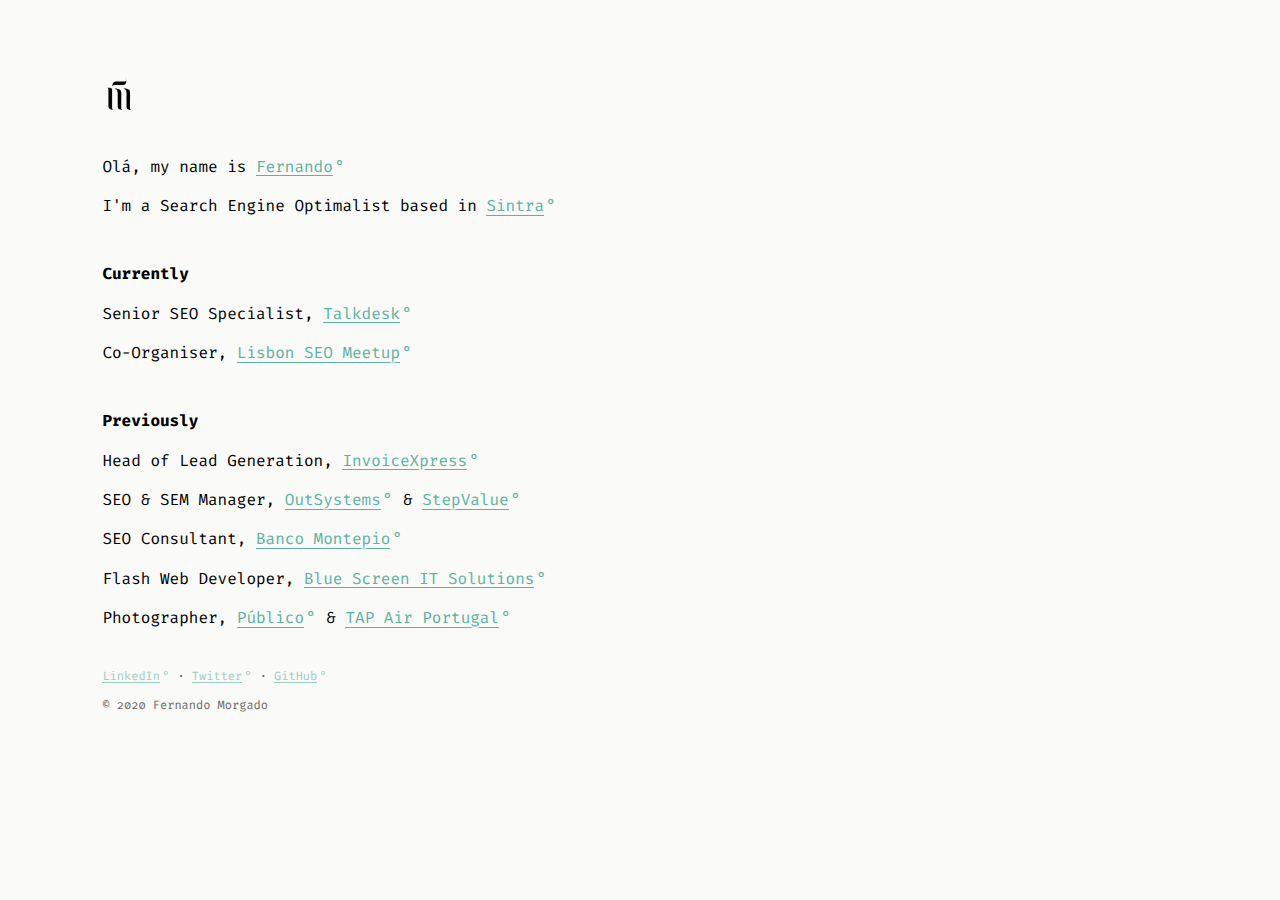
==== index.html @ afa1d1d3 "added Portugal" ====
<!DOCTYPE html>
<html lang="en" class="no-js">
    <head prefix="og: http://ogp.me/ns# fb: http://ogp.me/ns/fb# profile: http://ogp.me/ns/profile#">
        <!-- Google Tag Manager -->
        <script>(function(w,d,s,l,i){w[l]=w[l]||[];w[l].push({'gtm.start':
            new Date().getTime(),event:'gtm.js'});var f=d.getElementsByTagName(s)[0],
            j=d.createElement(s),dl=l!='dataLayer'?'&l='+l:'';j.async=true;j.src=
            'https://www.googletagmanager.com/gtm.js?id='+i+dl;f.parentNode.insertBefore(j,f);
            })(window,document,'script','dataLayer','GTM-5Z3P7GM');
        </script>
        <!-- End Google Tag Manager -->
        <meta charset="utf-8">
        <meta content="text/html; charset=utf-8" http-equiv="Content-Type">
		<meta http-equiv="X-UA-Compatible" content="IE=9" />
        <title>Fernando Morgado - Search Engine Optimalist | Portugal</title>
        <meta name="robots" content="index, follow" />
        <meta name="referrer" content="always" />
        <meta name="description" content="I'm a Senior SEO Specialist at Talkdesk based in Sintra.">
        <meta property="og:title" content="Fernando Morgado - Search Engine Optimalist | Portugal" />
        <meta property="og:description" content="I'm a Senior SEO Specialist at Talkdesk based in Sintra." />
        <meta property="og:url" content="http://morgado.ws" />
        <meta property="og:site_name" content="Fernando Morgado">
        <meta property="og:image" content="http://morgado.ws/images/fm-facebook.png">
        <meta name="twitter:card" content="summary_large_image" />
        <meta name="twitter:title" content="Fernando Morgado - Search Engine Optimalist | Portugal" >
        <meta name="twitter:description" content="I'm a Senior SEO Specialist at Talkdesk based in Sintra." />
        <meta name="twitter:site" content="@talesunited">
        <meta name="twitter:image" content="http://morgado.ws/images/fm-twitter.png" />
        <meta name="twitter:creator" content="@talesunited" />
        <link rel="icon" type="image/png" href="images/fm-email-sig.png" sizes="32x32">
        <link href="https://fonts.googleapis.com/css?family=Fira+Mono" rel="stylesheet">
        <link rel="stylesheet" href="css/reset.css">
        <link rel="stylesheet" href="css/layout.css">
        <meta content="width=device-width,initial-scale=1" name="viewport">
    </head>
	
	<body>
        <!-- Google Tag Manager (noscript) -->
        <noscript><iframe src="https://www.googletagmanager.com/ns.html?id=GTM-5Z3P7GM" height="0" width="0" style="display:none;visibility:hidden"></iframe></noscript>
        <!-- End Google Tag Manager (noscript) -->
        <div>
            <section>
                <article>
                    <img src="images/fm-email-sig.png" alt="Logo" width="32" height="32" style="margin:0px 0px 32px 0px"/>
					<div>
						<ul>
							<li>
                                <p>Olá, my name is <a href="https://en.wikipedia.org/wiki/Fernando" target="_blank">Fernando</a></p>
                                <p>I'm a Search Engine Optimalist based in <a href="https://www.google.com/maps/place/Sintra/@38.7623499,-9.4495043,24558m/data=!3m1!1e3!4m5!3m4!1s0xd1edac1a7510ee9:0x13585cc0b00f573c!8m2!3d38.8028687!4d-9.3816589" target="_blank">Sintra</a></p>
                            </li>
						</ul>
                        <ul>
                            <li>
                                <p><strong>Currently</strong></p>
                                <p>Senior SEO Specialist, <a href="https://www.talkdesk.com" target="_blank">Talkdesk</a></p>
                                <p>Co-Organiser, <a href="https://kommunity.com/lisbon-seo-search-engine-optimization-meetup" target="_blank">Lisbon SEO Meetup</a></p>
                            </li>
                        </ul>
                        <ul>
                            <li>
                                <p><strong>Previously</strong>
                                <p>Head of Lead Generation, <a href="https://invoicexpress.com/" target="_blank">InvoiceXpress</a></p>
                                <p>SEO & SEM Manager, <a href="https://www.outsystems.com/" target="_blank">OutSystems</a> & <a href="https://twitter.com/stepvalue" target="_blank">StepValue</a></p>
                                <p>SEO Consultant, <a href="https://www.bancomontepio.pt/" target="_blank">Banco Montepio</a></p>
                                <p>Flash Web Developer, <a href="https://www.bluescreen.pt/" target="_blank">Blue Screen IT Solutions</a></p>
                                <p>Photographer, <a href="https://www.publico.pt/" target="_blank">Público</a> & <a href="https://www.tapairportugal.com/" target="_blank">TAP Air Portugal</a></p>
                            </li>
                        </ul>

						<ul class="copyright">
                            <li><a href="https://www.linkedin.com/in/fernandomorgado/" target="_blank">LinkedIn</a> · <a href="https://www.twitter.com/morgatari/" target="_blank">Twitter</a> · <a href="https://github.com/morgatari" target="_blank">GitHub</a></li>
                            <li>&copy; 2020 Fernando Morgado</li>
						</ul>
					</div>
                </article>
            </section>
        </div>
    </body>
</html>
---- css/layout.css ----
/**
 * ------------------------------------------
 * Dependencies:
 * - reset.css
 * ------------------------------------------
 */

/* Typo */

html{
	font-size: 14px;
    line-height: 1.4;
    -ms-text-size-adjust: 100%;
    -o-text-size-adjust: 100%;
    -moz-text-size-adjust: 100%;
    -webkit-text-size-adjust: 100%;
    text-size-adjust: 100%;
    -ms-font-smoothing: antialiased;
    -o-font-smoothing: antialiased;
    -moz-font-smoothing: antialiased;
	-moz-osx-font-smoothing: grayscale;
    -webkit-font-smoothing: antialiased;
    font-smoothing: antialiased;
	text-rendering: optimizeLegibility;
	text-rendering: geometricPrecision;
    background: #FAFAF8;
}

@media only screen and (-webkit-min-device-pixel-ratio: 1.25),
only screen and (min-device-pixel-ratio: 1.25),
only screen and (min-resolution: 200dpi),
only screen and (min-resolution: 1.25dppx){
	html{
		-webkit-font-smoothing: subpixel-antialiased;
     	font-smoothing: subpixel-antialiased;
   	}
}

body{
    color: #000000;
    background: #FFFFFF;
    background: #FAFAF8;
}

body > div{
    color: #212121;
    background: #FAFAF8;
    padding: 6.1vw 0;
}

@media screen and (max-width: 1050px){
     body > div{padding: 3.6vw 0;}
}

section{
	color: #000000;
	font-family: 'Fira Mono', sans-serif;
	font-size: 16px;
	line-height: 1.86em;
	/* extended font-settings */
	-moz-font-feature-settings: "onum=1, tnum=1, zero=1, kern=1, liga=1";
	-moz-font-feature-settings: "onum" 1, "tnum" 1, "zero" 1, "kern" 1, "liga" 1;
	-webkit-font-feature-settings: "onum" 1, "tnum" 1, "zero" 1, "kern" 1, "liga" 1;
	font-feature-settings: "onum" 1, "tnum" 1, "zero" 1, "kern" 1, "liga" 1;
}

@media screen and (max-width: 600px){    
    section{
		font-size: 14px;
		line-height: 1.64em;
	}
}

section > article:first-child:before,
article > p + ul,
p{max-width: 32em;}

@media screen and (max-width: 1280px){    
    section > article:first-child:before,
    article > p + ul,
    p{padding: 0;}
}

@media screen and (max-width: 1050px){
    article > p + ul,
    p{
		position: relative;
        margin: 0 auto;
    }    
}

p + p{padding-top: 0.6em;}

ul + ul{padding-top: 2.4em;}

article > p + ul li{padding-left: 6.1vw;}

@media screen and (max-width: 1050px){
     article > p + ul li{padding-left: 3.6vw 0;}
}

section > article:first-child:before{
    display: block;
    color: #00B5DC;
    /* css color animation */
    -webkit-animation: color-change 9s infinite;
    -moz-animation: color-change 9s infinite;
    -o-animation: color-change 9s infinite;
    -ms-animation: color-change 9s infinite;
    animation: color-change 9s infinite;
}

article > p:first-of-type::first-letter{
    color: #181818;
    font-weight: 500;
}

i{font-style: italic;}

a{text-decoration: none;}

.copyright{
    font-size: 12px;
    opacity: 0.6;
}

/* Textlinks */

section article a[target="_blank"]:after{
	content: "°";
	padding: 0 0 0 3px;
    background: #FAFAF8;
} /* = background-color of the section */

section article a,
section article a:visited,
section article a:active,
section article a:focus{
	color: #5db3a2;
	background-image: linear-gradient(to bottom, #5db3a2 75%, #5db3a2 75%); /* = font-color of the link */	
}

section article a,
section article a:visited,
section article a:active,
section article a:focus{
	background-repeat: repeat-x;
	background-size: 1px 1px;
    /* background-position: 0 99.9%; */
    background-position: 0 98%;
}

@media screen and (-webkit-max-device-pixel-ratio: 1.49),(max-resolution: 143dpi){
    section article a,
	section article a:visited,
	section article a:hover,
	section article a:focus,
	section article a:active{
		text-shadow:
			-2px 1px 0 #FAFAF8,
			-1px 1px 0 #FAFAF8,
			0 1px 0 #FAFAF8,
			1px 1px 0 #FAFAF8,
			2px 1px 0 #FAFAF8,
			-1px -1px 0 #FAFAF8,
			1px -1px 0 #FAFAF8,
			-1px 0 0 #FAFAF8,
			1px 0 0 #FAFAF8;
	} /* = background-color of the section */
}

@media screen and (-webkit-min-device-pixel-ratio: 1.5),(min-resolution: 144dpi){
	section article a,
	section article a:visited,
	section article a:hover,
	section article a:focus,
	section article a:active{
		text-shadow:
			-2px 1px 0 #FAFAF8,
			-1px 0 0 #FAFAF8,
			0 0 0 #FAFAF8,
			1px 0 0 #FAFAF8,
			2px 1px 0 #FAFAF8,
			-1px 2px 0 #FAFAF8,
			0 2px 0 #FAFAF8,
			1px 2px 0 #FAFAF8;
	} /* = background-color of the section */
}

section article a:hover{
	color: #74dcc4;
	background-image: linear-gradient(to bottom, #74dcc4 75%, #74dcc4 75%); /* = font-color of link when hovered */
}

*::-moz-selection{
	color: #212121;
	text-shadow: none !important;
	background-color: #b1d7fb !important;
}

*::selection{
	color: #212121;
	text-shadow: none !important;
	background-color: #b1d7fb !important;
}

*:not(a){
    outline: 0px solid rgba(255,255,255,0) !important; 
    outline: none !important; 
    border: 0px solid rgba(255,255,255,0) !important;
    border: none !important;
}    
    
/* Layout */

section article{
	max-width: 76%;
	margin: 0 auto;
}

@media screen and (max-width: 1280px){
    section article{max-width: 84%;}  
}

@media screen and (max-width: 650px){
    section article{max-width: 86%;}  
}

article + article,
section:not(:first-child) > article:first-child{
    padding-top: 4.72em;
    text-indent: 0;
}
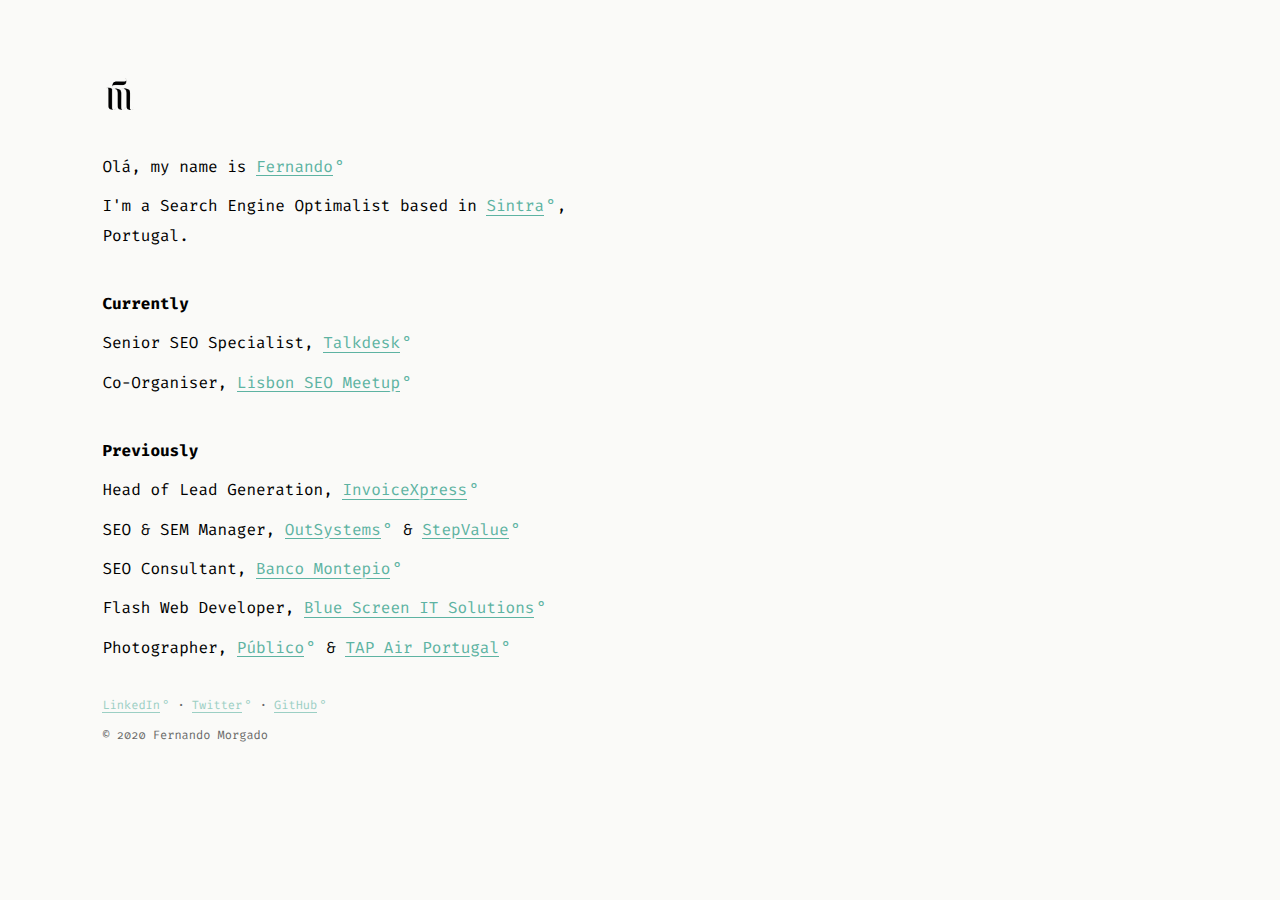
==== commit 933ca1fc: "updated Portugal" ====
--- a/index.html
+++ b/index.html
@@ -13,21 +13,21 @@
         <meta charset="utf-8">
         <meta content="text/html; charset=utf-8" http-equiv="Content-Type">
 		<meta http-equiv="X-UA-Compatible" content="IE=9" />
-        <title>Fernando Morgado - Search Engine Optimalist | Portugal</title>
+        <title>Fernando Morgado - Search Engine Optimalist</title>
         <meta name="robots" content="index, follow" />
         <meta name="referrer" content="always" />
-        <meta name="description" content="I'm a Senior SEO Specialist at Talkdesk based in Sintra.">
-        <meta property="og:title" content="Fernando Morgado - Search Engine Optimalist | Portugal" />
-        <meta property="og:description" content="I'm a Senior SEO Specialist at Talkdesk based in Sintra." />
-        <meta property="og:url" content="http://morgado.ws" />
+        <meta name="description" content="I'm a Senior SEO Specialist at Talkdesk based in Sintra, Portugal.">
+        <meta property="og:title" content="Fernando Morgado - Search Engine Optimalist" />
+        <meta property="og:description" content="I'm a Senior SEO Specialist at Talkdesk based in Sintra, Portugal." />
+        <meta property="og:url" content="https://morgado.ws" />
         <meta property="og:site_name" content="Fernando Morgado">
-        <meta property="og:image" content="http://morgado.ws/images/fm-facebook.png">
+        <meta property="og:image" content="https://morgado.ws/images/fm-facebook.png">
         <meta name="twitter:card" content="summary_large_image" />
-        <meta name="twitter:title" content="Fernando Morgado - Search Engine Optimalist | Portugal" >
-        <meta name="twitter:description" content="I'm a Senior SEO Specialist at Talkdesk based in Sintra." />
-        <meta name="twitter:site" content="@talesunited">
-        <meta name="twitter:image" content="http://morgado.ws/images/fm-twitter.png" />
-        <meta name="twitter:creator" content="@talesunited" />
+        <meta name="twitter:title" content="Fernando Morgado - Search Engine Optimalist" >
+        <meta name="twitter:description" content="I'm a Senior SEO Specialist at Talkdesk based in Sintra, Portugal." />
+        <meta name="twitter:site" content="@morgatari">
+        <meta name="twitter:image" content="https://morgado.ws/images/fm-twitter.png" />
+        <meta name="twitter:creator" content="@morgatari" />
         <link rel="icon" type="image/png" href="images/fm-email-sig.png" sizes="32x32">
         <link href="https://fonts.googleapis.com/css?family=Fira+Mono" rel="stylesheet">
         <link rel="stylesheet" href="css/reset.css">
@@ -47,7 +47,7 @@
 						<ul>
 							<li>
                                 <p>Olá, my name is <a href="https://en.wikipedia.org/wiki/Fernando" target="_blank">Fernando</a></p>
-                                <p>I'm a Search Engine Optimalist based in <a href="https://www.google.com/maps/place/Sintra/@38.7623499,-9.4495043,24558m/data=!3m1!1e3!4m5!3m4!1s0xd1edac1a7510ee9:0x13585cc0b00f573c!8m2!3d38.8028687!4d-9.3816589" target="_blank">Sintra</a></p>
+                                <p>I'm a Search Engine Optimalist based in <a href="https://www.google.com/maps/place/Sintra/@38.7623499,-9.4495043,24558m/data=!3m1!1e3!4m5!3m4!1s0xd1edac1a7510ee9:0x13585cc0b00f573c!8m2!3d38.8028687!4d-9.3816589" target="_blank">Sintra</a>, Portugal.</p>
                             </li>
 						</ul>
                         <ul>
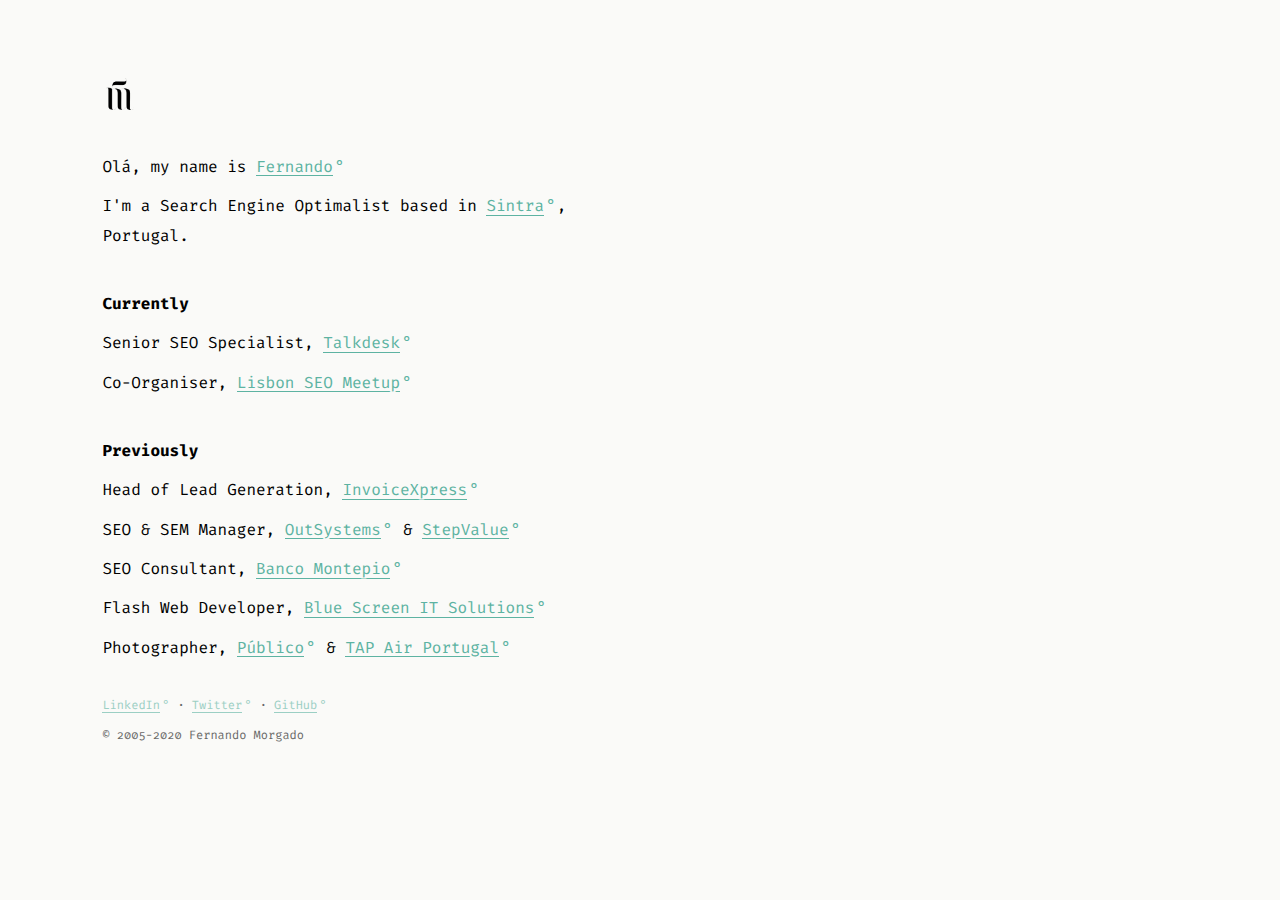
==== commit bea0a986: "Update index.html" ====
--- a/index.html
+++ b/index.html
@@ -70,7 +70,7 @@
 
 						<ul class="copyright">
                             <li><a href="https://www.linkedin.com/in/fernandomorgado/" target="_blank">LinkedIn</a> · <a href="https://www.twitter.com/morgatari/" target="_blank">Twitter</a> · <a href="https://github.com/morgatari" target="_blank">GitHub</a></li>
-                            <li>&copy; 2020 Fernando Morgado</li>
+                            <li>&copy; 2005-2020 Fernando Morgado</li>
 						</ul>
 					</div>
                 </article>
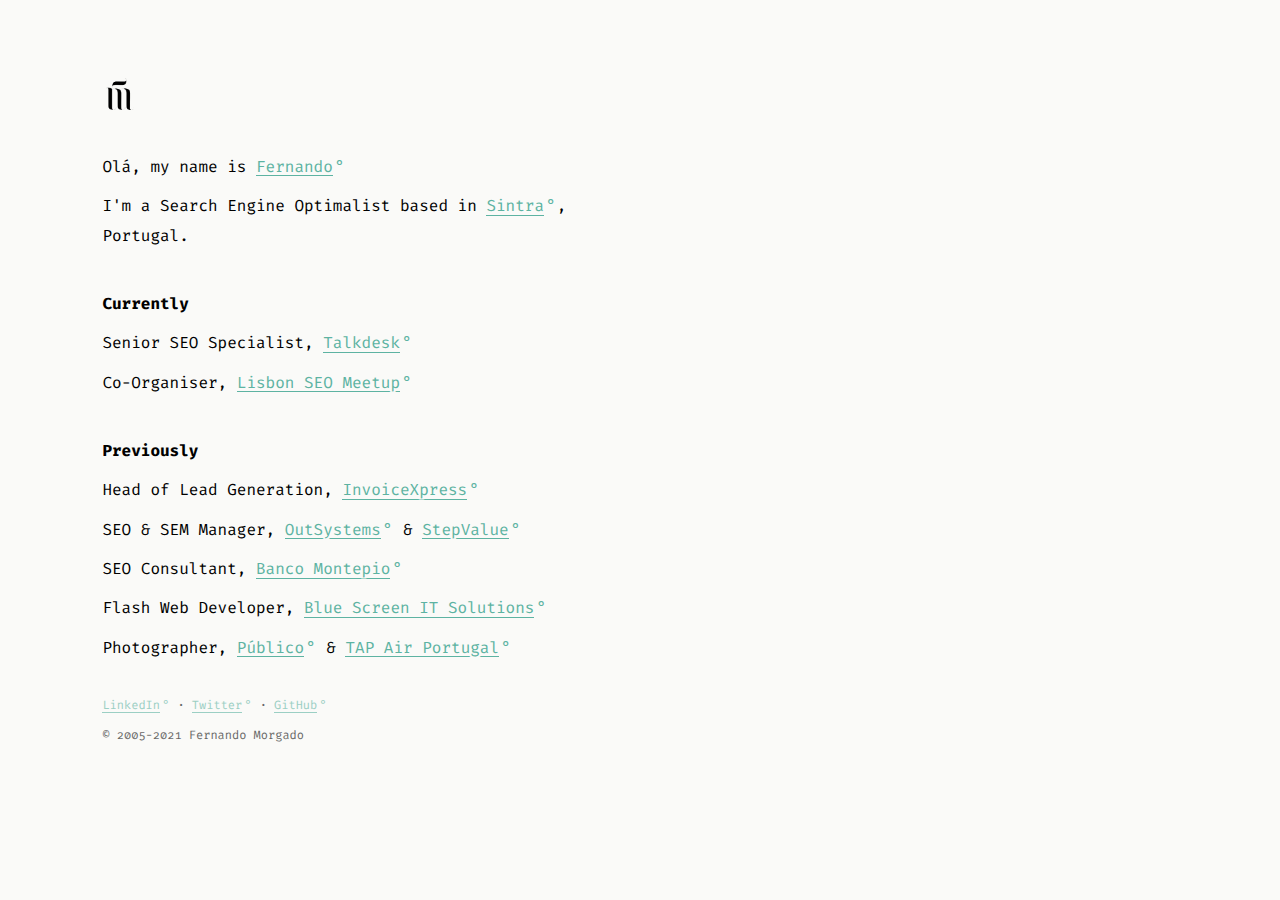
==== commit 6565cbf8: "hello 2021" ====
--- a/index.html
+++ b/index.html
@@ -2,14 +2,6 @@
 <!DOCTYPE html>
 <html lang="en" class="no-js">
     <head prefix="og: http://ogp.me/ns# fb: http://ogp.me/ns/fb# profile: http://ogp.me/ns/profile#">
-        <!-- Google Tag Manager -->
-        <script>(function(w,d,s,l,i){w[l]=w[l]||[];w[l].push({'gtm.start':
-            new Date().getTime(),event:'gtm.js'});var f=d.getElementsByTagName(s)[0],
-            j=d.createElement(s),dl=l!='dataLayer'?'&l='+l:'';j.async=true;j.src=
-            'https://www.googletagmanager.com/gtm.js?id='+i+dl;f.parentNode.insertBefore(j,f);
-            })(window,document,'script','dataLayer','GTM-5Z3P7GM');
-        </script>
-        <!-- End Google Tag Manager -->
         <meta charset="utf-8">
         <meta content="text/html; charset=utf-8" http-equiv="Content-Type">
 		<meta http-equiv="X-UA-Compatible" content="IE=9" />
@@ -36,9 +28,6 @@
     </head>
 	
 	<body>
-        <!-- Google Tag Manager (noscript) -->
-        <noscript><iframe src="https://www.googletagmanager.com/ns.html?id=GTM-5Z3P7GM" height="0" width="0" style="display:none;visibility:hidden"></iframe></noscript>
-        <!-- End Google Tag Manager (noscript) -->
         <div>
             <section>
                 <article>
@@ -54,14 +43,14 @@
                             <li>
                                 <p><strong>Currently</strong></p>
                                 <p>Senior SEO Specialist, <a href="https://www.talkdesk.com" target="_blank">Talkdesk</a></p>
-                                <p>Co-Organiser, <a href="https://kommunity.com/lisbon-seo-search-engine-optimization-meetup" target="_blank">Lisbon SEO Meetup</a></p>
+                                <p>Co-Organiser, <a href="https://lisbonseomeetup.pt/" target="_blank">Lisbon SEO Meetup</a></p>
                             </li>
                         </ul>
                         <ul>
                             <li>
                                 <p><strong>Previously</strong>
                                 <p>Head of Lead Generation, <a href="https://invoicexpress.com/" target="_blank">InvoiceXpress</a></p>
-                                <p>SEO & SEM Manager, <a href="https://www.outsystems.com/" target="_blank">OutSystems</a> & <a href="https://twitter.com/stepvalue" target="_blank">StepValue</a></p>
+                                <p>SEO & SEM Manager, <a href="https://www.outsystems.com/" target="_blank">OutSystems</a> & <a href="http://web.archive.org/web/20140902195715/http://www.stepvalue.com/" target="_blank">StepValue</a></p>
                                 <p>SEO Consultant, <a href="https://www.bancomontepio.pt/" target="_blank">Banco Montepio</a></p>
                                 <p>Flash Web Developer, <a href="https://www.bluescreen.pt/" target="_blank">Blue Screen IT Solutions</a></p>
                                 <p>Photographer, <a href="https://www.publico.pt/" target="_blank">Público</a> & <a href="https://www.tapairportugal.com/" target="_blank">TAP Air Portugal</a></p>
@@ -70,11 +59,24 @@
 
 						<ul class="copyright">
                             <li><a href="https://www.linkedin.com/in/fernandomorgado/" target="_blank">LinkedIn</a> · <a href="https://www.twitter.com/morgatari/" target="_blank">Twitter</a> · <a href="https://github.com/morgatari" target="_blank">GitHub</a></li>
-                            <li>&copy; 2005-2020 Fernando Morgado</li>
+                            <li>&copy; 2005-2021 Fernando Morgado</li>
 						</ul>
 					</div>
                 </article>
             </section>
         </div>
+        <!-- Default Statcounter code for morgado.ws https://morgado.ws -->
+        <script type="text/javascript">
+            var sc_project=12437813; 
+            var sc_invisible=1; 
+            var sc_security="75957b8f"; 
+            var sc_https=1; 
+            var sc_remove_link=1; 
+        </script>
+        <script type="text/javascript" src="https://www.statcounter.com/counter/counter.js" async></script>
+        <noscript><div class="statcounter"><img class="statcounter"
+            src="https://c.statcounter.com/12437813/0/75957b8f/1/" alt="Web
+            Analytics"></div></noscript>
+            <!-- End of Statcounter Code -->
     </body>
 </html>
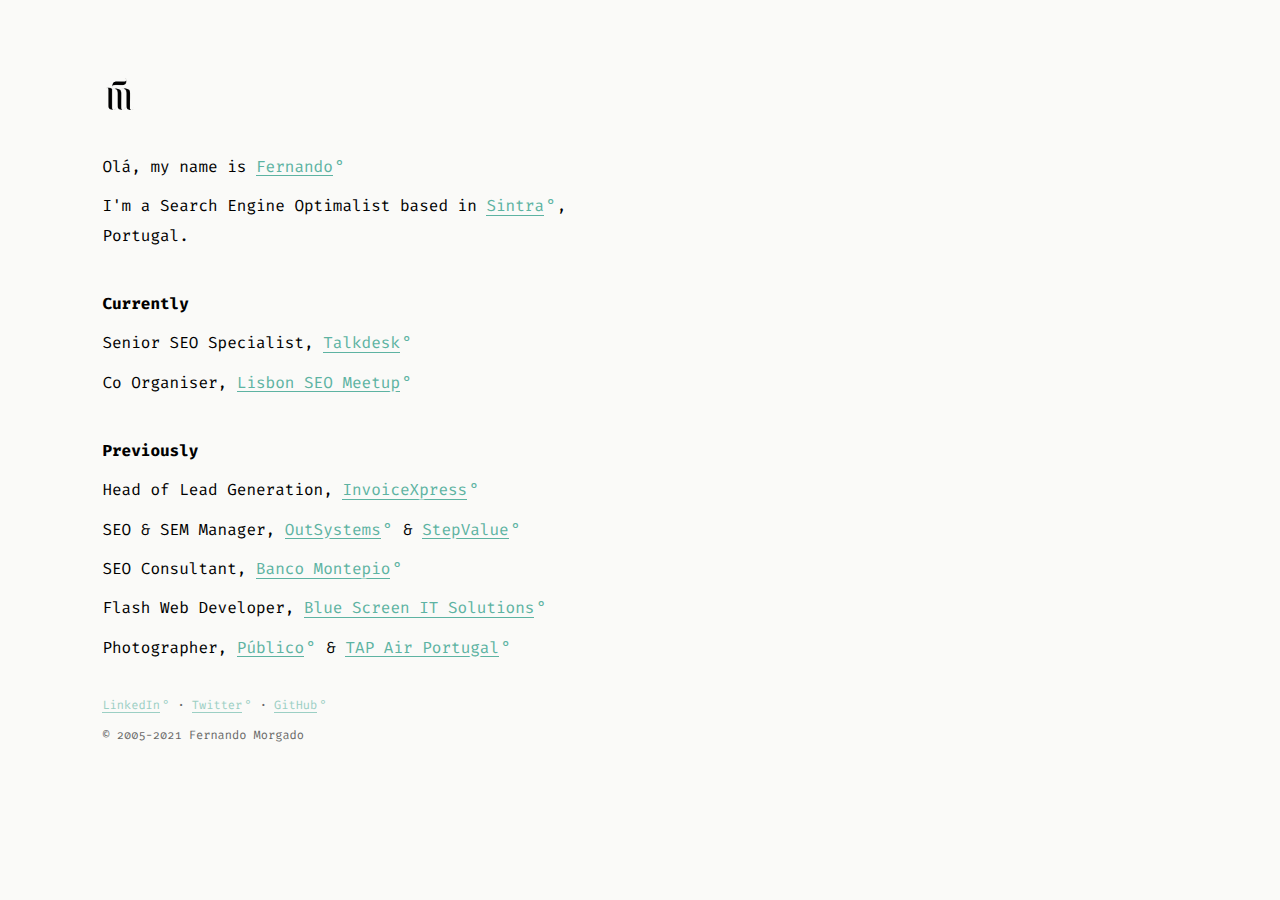
==== commit 22a9814a: "Update index.html" ====
--- a/index.html
+++ b/index.html
@@ -43,7 +43,7 @@
                             <li>
                                 <p><strong>Currently</strong></p>
                                 <p>Senior SEO Specialist, <a href="https://www.talkdesk.com" target="_blank">Talkdesk</a></p>
-                                <p>Co-Organiser, <a href="https://lisbonseomeetup.pt/" target="_blank">Lisbon SEO Meetup</a></p>
+                                <p>Co Organiser, <a href="https://lisbonseomeetup.pt/" target="_blank">Lisbon SEO Meetup</a></p>
                             </li>
                         </ul>
                         <ul>
